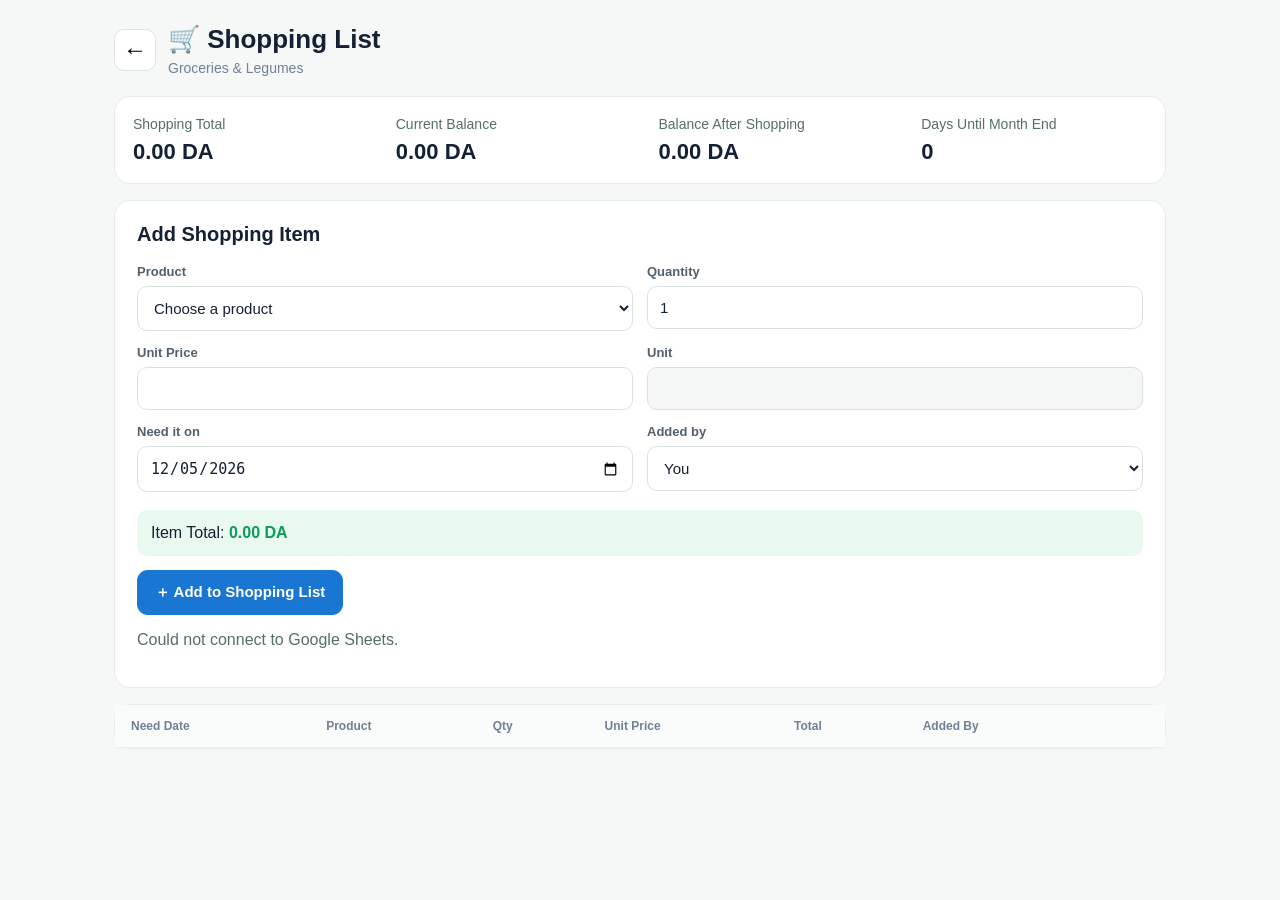
==== shopping.html @ 1693eea4 "Add files via upload" ====
<!DOCTYPE html><html lang="en"><head><meta charset="UTF-8"><meta name="viewport" content="width=device-width,initial-scale=1.0"><title>Shopping - Our Money</title><link rel="stylesheet" href="style.css"></head><body><main class="app"><header class="header page-header"><div><button class="back" onclick="location.href='index.html'">←</button><div><h1>🛒 Shopping List</h1><p>Groceries & Legumes</p></div></div></header><section class="shopping-summary"><div><span>Shopping Total</span><strong id="shoppingTotal">0.00 DA</strong></div><div><span>Current Balance</span><strong id="currentBalance">0.00 DA</strong></div><div><span>Balance After Shopping</span><strong id="afterShopping">0.00 DA</strong></div><div><span>Days Until Month End</span><strong id="daysLeft">0</strong></div></section><section class="form-card show"><h2>Add Shopping Item</h2><div class="form-grid"><label>Product<select id="product" onchange="updatePrice()"><option value="">Choose a product</option></select></label><label>Quantity<input id="quantity" type="number" min="0.01" step="0.01" value="1" oninput="updateTotal()"></label><label>Unit Price<input id="unitPrice" type="number" min="0" step="0.01" oninput="updateTotal()"></label><label>Unit<input id="unit" type="text" readonly></label><label>Need it on<input id="needDate" type="date"></label><label>Added by<select id="person"><option>You</option><option>IKRAM</option></select></label></div><div class="calculated-total">Item Total: <strong id="itemTotal">0.00 DA</strong></div><button class="btn shopping" id="addButton" onclick="addItem()">＋ Add to Shopping List</button><p id="message" class="message"></p></section><section class="table-card"><div class="table-scroll"><table><thead><tr><th>Need Date</th><th>Product</th><th>Qty</th><th>Unit Price</th><th>Total</th><th>Added By</th><th></th></tr></thead><tbody id="shoppingRows"></tbody></table></div></section></main><script>
const API_URL="https://script.google.com/macros/s/AKfycbxzNEYZaptTmCn376kbCmm0QzxR1f2S-38J1EmrvupzPh00GWMHgbAfqJ8vErM9T7k9/exec";let products=[],shopping=[],transactions=[];const money=v=>Number(v).toLocaleString(undefined,{minimumFractionDigits:2,maximumFractionDigits:2})+" DA";
async function loadData(){try{const r=await fetch(API_URL+"?t="+Date.now());const d=await r.json();if(!d.success)throw Error(d.error);products=d.products||[];shopping=d.shopping||[];transactions=d.transactions||[];fillProducts();render()}catch(e){console.error(e);message.textContent="Could not connect to Google Sheets."}}
function fillProducts(){product.innerHTML='<option value="">Choose a product</option>';products.forEach((p,i)=>{const o=document.createElement("option");o.value=i;o.textContent=p.product+" — "+money(p.price)+"/"+p.unit;product.appendChild(o)})}
function updatePrice(){if(product.value===""){unitPrice.value="";unit.value="";updateTotal();return}const p=products[+product.value];unitPrice.value=p.price;unit.value=p.unit;updateTotal()}
function updateTotal(){itemTotal.textContent=money((+quantity.value||0)*(+unitPrice.value||0))}
async function addItem(){if(product.value===""||!+quantity.value||!needDate.value){message.textContent="Please choose a product, quantity and date.";return}const p=products[+product.value];addButton.disabled=true;addButton.textContent="Saving...";try{const r=await fetch(API_URL,{method:"POST",body:JSON.stringify({action:"addShopping",date:needDate.value,product:p.product,quantity:+quantity.value,unit:unit.value,unitPrice:+unitPrice.value,person:person.value})});const x=await r.json();if(!x.success)throw Error(x.error);message.textContent="Added to shopping list ❤️";quantity.value=1;await loadData()}catch(e){console.error(e);message.textContent="Could not save."}finally{addButton.disabled=false;addButton.textContent="＋ Add to Shopping List"}}
async function deleteItem(n){if(!confirm("Remove this item from the shopping list?"))return;try{const r=await fetch(API_URL,{method:"POST",body:JSON.stringify({action:"deleteShopping",rowNumber:n})});const x=await r.json();if(!x.success)throw Error(x.error);await loadData()}catch(e){message.textContent="Could not delete."}}
function balanceNow(){return transactions.reduce((b,t)=>b+(t.type==="in"?+t.amount:-+t.amount),0)}
function render(){const total=shopping.reduce((s,x)=>s+ +x.total,0),bal=balanceNow();shoppingTotal.textContent=money(total);currentBalance.textContent=money(bal);afterShopping.textContent=money(bal-total);afterShopping.className=bal-total<0?"negative":"";const now=new Date(),last=new Date(now.getFullYear(),now.getMonth()+1,0);daysLeft.textContent=last.getDate()-now.getDate();shoppingRows.innerHTML="";[...shopping].sort((a,b)=>a.date.localeCompare(b.date)).forEach(x=>{const tr=document.createElement("tr");tr.innerHTML=`<td>${fmt(x.date)}</td><td>${esc(x.product)}</td><td>${x.quantity} ${esc(x.unit)}</td><td>${money(x.unitPrice)}</td><td class="green">${money(x.total)}</td><td>${esc(x.person)}</td><td><button class="delete-btn" onclick="deleteItem(${x.rowNumber})">×</button></td>`;shoppingRows.appendChild(tr)});if(!shopping.length)shoppingRows.innerHTML='<tr><td colspan="7" class="empty">Your shopping list is empty.</td></tr>'}
function fmt(d){return new Date(d+"T12:00:00").toLocaleDateString()}function esc(s){return String(s).replace(/[&<>"']/g,c=>({"&":"&amp;","<":"&lt;",">":"&gt;","\"":"&quot;","'":"&#039;"}[c]))}needDate.value=new Date().toISOString().slice(0,10);loadData();
</script></body></html>
---- style.css ----
*{box-sizing:border-box}body{margin:0;background:#f6f8f7;color:#142033;font-family:Arial,Helvetica,sans-serif}.app{width:min(1100px,100%);margin:auto;padding:24px}.header{margin-bottom:20px}.header h1{margin:0;font-size:26px}.header p{margin:5px 0 0;color:#718096;font-size:14px}.page-header>div{display:flex;align-items:center;gap:12px}.back{border:1px solid #dce4df;background:#fff;border-radius:10px;width:42px;height:42px;font-size:24px;cursor:pointer}.balance-card{background:#e9f9f0;border:1px solid #d9eee2;border-radius:16px;padding:22px;margin-bottom:16px}.balance-card span,.shopping-summary span{color:#547064;font-size:14px}.balance-card strong{display:block;margin-top:5px;font-size:38px}.buttons{display:flex;gap:10px;margin-bottom:16px}.btn{border:0;border-radius:11px;padding:13px 18px;font-size:15px;font-weight:700;cursor:pointer}.btn:disabled{opacity:.6;cursor:wait}.money-in{background:#12a866;color:#fff}.money-out{background:#ef4b4b;color:#fff}.shopping{background:#1976d2;color:#fff}.cancel{background:#fff;color:#263442;border:1px solid #dce4df}.form-card,.table-card,.shopping-summary{background:#fff;border:1px solid #e6ebe8;border-radius:16px}.form-card{display:none;padding:22px;margin-bottom:16px}.form-card.show{display:block}.form-card h2{margin:0 0 18px;font-size:20px}.form-grid{display:grid;grid-template-columns:1fr 1fr;gap:14px}label{display:block;color:#52606d;font-size:13px;font-weight:700}input,select{width:100%;margin-top:7px;padding:12px;border:1px solid #d9e1dd;border-radius:10px;background:#fff;color:#142033;font-size:15px}input:read-only{background:#f5f7f6}.form-buttons{display:flex;gap:10px;margin-top:18px}.message{color:#547064;min-height:18px}.table-scroll{overflow-x:auto}table{width:100%;min-width:720px;border-collapse:collapse}th,td{padding:14px 16px;text-align:left;border-bottom:1px solid #edf0ef;font-size:14px}th{background:#fafcfb;color:#718096;font-size:12px}.green{color:#0a9c5b;font-weight:700}.red{color:#ed4444;font-weight:700}.empty{text-align:center;color:#718096;padding:35px}.shopping-summary{display:grid;grid-template-columns:repeat(4,1fr);gap:1px;overflow:hidden;margin-bottom:16px}.shopping-summary>div{padding:18px}.shopping-summary strong{display:block;margin-top:6px;font-size:22px}.negative{color:#ed4444!important}.calculated-total{background:#e9f9f0;padding:14px;border-radius:10px;margin-top:18px;margin-bottom:14px}.calculated-total strong{color:#0a9c5b}.delete-btn{border:0;background:#ffe9e9;color:#ed4444;width:30px;height:30px;border-radius:8px;font-size:20px;cursor:pointer}@media(max-width:700px){.app{padding:14px}.buttons{flex-wrap:wrap}.buttons .btn{flex:1 1 30%}.form-grid{grid-template-columns:1fr}.balance-card strong{font-size:32px}.shopping-summary{grid-template-columns:1fr 1fr}}@media(max-width:430px){.shopping-summary{grid-template-columns:1fr}.buttons .btn{flex:1 1 100%}}
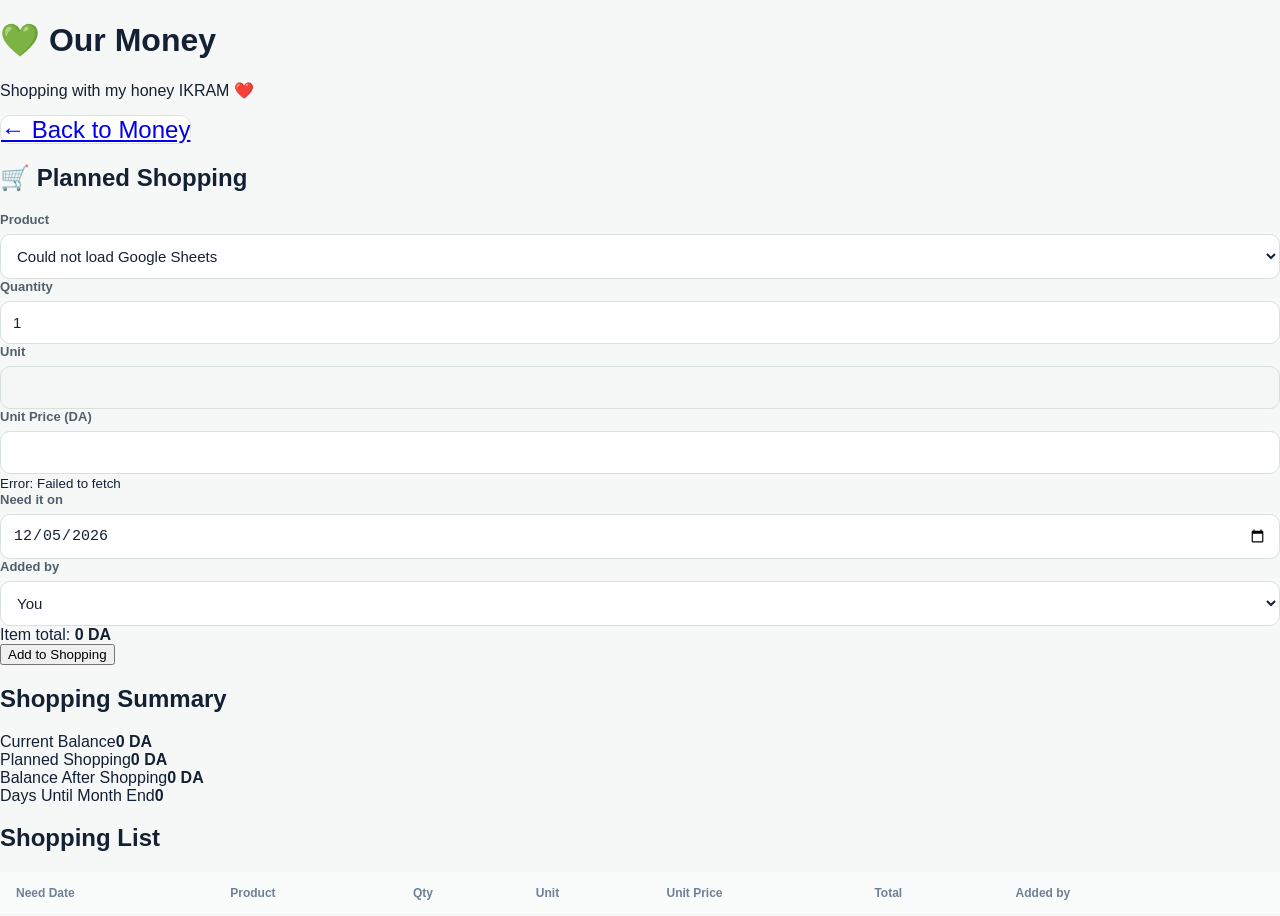
==== commit 76f3b799: "Update shopping.html" ====
--- a/shopping.html
+++ b/shopping.html
@@ -1,12 +1,273 @@
-<!DOCTYPE html><html lang="en"><head><meta charset="UTF-8"><meta name="viewport" content="width=device-width,initial-scale=1.0"><title>Shopping - Our Money</title><link rel="stylesheet" href="style.css"></head><body><main class="app"><header class="header page-header"><div><button class="back" onclick="location.href='index.html'">←</button><div><h1>🛒 Shopping List</h1><p>Groceries & Legumes</p></div></div></header><section class="shopping-summary"><div><span>Shopping Total</span><strong id="shoppingTotal">0.00 DA</strong></div><div><span>Current Balance</span><strong id="currentBalance">0.00 DA</strong></div><div><span>Balance After Shopping</span><strong id="afterShopping">0.00 DA</strong></div><div><span>Days Until Month End</span><strong id="daysLeft">0</strong></div></section><section class="form-card show"><h2>Add Shopping Item</h2><div class="form-grid"><label>Product<select id="product" onchange="updatePrice()"><option value="">Choose a product</option></select></label><label>Quantity<input id="quantity" type="number" min="0.01" step="0.01" value="1" oninput="updateTotal()"></label><label>Unit Price<input id="unitPrice" type="number" min="0" step="0.01" oninput="updateTotal()"></label><label>Unit<input id="unit" type="text" readonly></label><label>Need it on<input id="needDate" type="date"></label><label>Added by<select id="person"><option>You</option><option>IKRAM</option></select></label></div><div class="calculated-total">Item Total: <strong id="itemTotal">0.00 DA</strong></div><button class="btn shopping" id="addButton" onclick="addItem()">＋ Add to Shopping List</button><p id="message" class="message"></p></section><section class="table-card"><div class="table-scroll"><table><thead><tr><th>Need Date</th><th>Product</th><th>Qty</th><th>Unit Price</th><th>Total</th><th>Added By</th><th></th></tr></thead><tbody id="shoppingRows"></tbody></table></div></section></main><script>
-const API_URL="https://script.google.com/macros/s/AKfycbxzNEYZaptTmCn376kbCmm0QzxR1f2S-38J1EmrvupzPh00GWMHgbAfqJ8vErM9T7k9/exec";let products=[],shopping=[],transactions=[];const money=v=>Number(v).toLocaleString(undefined,{minimumFractionDigits:2,maximumFractionDigits:2})+" DA";
-async function loadData(){try{const r=await fetch(API_URL+"?t="+Date.now());const d=await r.json();if(!d.success)throw Error(d.error);products=d.products||[];shopping=d.shopping||[];transactions=d.transactions||[];fillProducts();render()}catch(e){console.error(e);message.textContent="Could not connect to Google Sheets."}}
-function fillProducts(){product.innerHTML='<option value="">Choose a product</option>';products.forEach((p,i)=>{const o=document.createElement("option");o.value=i;o.textContent=p.product+" — "+money(p.price)+"/"+p.unit;product.appendChild(o)})}
-function updatePrice(){if(product.value===""){unitPrice.value="";unit.value="";updateTotal();return}const p=products[+product.value];unitPrice.value=p.price;unit.value=p.unit;updateTotal()}
-function updateTotal(){itemTotal.textContent=money((+quantity.value||0)*(+unitPrice.value||0))}
-async function addItem(){if(product.value===""||!+quantity.value||!needDate.value){message.textContent="Please choose a product, quantity and date.";return}const p=products[+product.value];addButton.disabled=true;addButton.textContent="Saving...";try{const r=await fetch(API_URL,{method:"POST",body:JSON.stringify({action:"addShopping",date:needDate.value,product:p.product,quantity:+quantity.value,unit:unit.value,unitPrice:+unitPrice.value,person:person.value})});const x=await r.json();if(!x.success)throw Error(x.error);message.textContent="Added to shopping list ❤️";quantity.value=1;await loadData()}catch(e){console.error(e);message.textContent="Could not save."}finally{addButton.disabled=false;addButton.textContent="＋ Add to Shopping List"}}
-async function deleteItem(n){if(!confirm("Remove this item from the shopping list?"))return;try{const r=await fetch(API_URL,{method:"POST",body:JSON.stringify({action:"deleteShopping",rowNumber:n})});const x=await r.json();if(!x.success)throw Error(x.error);await loadData()}catch(e){message.textContent="Could not delete."}}
-function balanceNow(){return transactions.reduce((b,t)=>b+(t.type==="in"?+t.amount:-+t.amount),0)}
-function render(){const total=shopping.reduce((s,x)=>s+ +x.total,0),bal=balanceNow();shoppingTotal.textContent=money(total);currentBalance.textContent=money(bal);afterShopping.textContent=money(bal-total);afterShopping.className=bal-total<0?"negative":"";const now=new Date(),last=new Date(now.getFullYear(),now.getMonth()+1,0);daysLeft.textContent=last.getDate()-now.getDate();shoppingRows.innerHTML="";[...shopping].sort((a,b)=>a.date.localeCompare(b.date)).forEach(x=>{const tr=document.createElement("tr");tr.innerHTML=`<td>${fmt(x.date)}</td><td>${esc(x.product)}</td><td>${x.quantity} ${esc(x.unit)}</td><td>${money(x.unitPrice)}</td><td class="green">${money(x.total)}</td><td>${esc(x.person)}</td><td><button class="delete-btn" onclick="deleteItem(${x.rowNumber})">×</button></td>`;shoppingRows.appendChild(tr)});if(!shopping.length)shoppingRows.innerHTML='<tr><td colspan="7" class="empty">Your shopping list is empty.</td></tr>'}
-function fmt(d){return new Date(d+"T12:00:00").toLocaleDateString()}function esc(s){return String(s).replace(/[&<>"']/g,c=>({"&":"&amp;","<":"&lt;",">":"&gt;","\"":"&quot;","'":"&#039;"}[c]))}needDate.value=new Date().toISOString().slice(0,10);loadData();
-</script></body></html>
+<!DOCTYPE html>
+<html lang="en">
+<head>
+<meta charset="UTF-8">
+<meta name="viewport" content="width=device-width, initial-scale=1.0">
+<title>Our Money - Shopping</title>
+<link rel="stylesheet" href="style.css">
+</head>
+<body>
+<div class="container">
+  <header>
+    <h1>💚 Our Money</h1>
+    <p>Shopping with my honey IKRAM ❤️</p>
+    <a class="back" href="index.html">← Back to Money</a>
+  </header>
+
+  <section class="card">
+    <h2>🛒 Planned Shopping</h2>
+
+    <form id="shoppingForm">
+      <label>Product</label>
+      <select id="product" required>
+        <option value="">Loading products from Google Sheets...</option>
+      </select>
+
+      <div class="grid">
+        <div>
+          <label>Quantity</label>
+          <input id="quantity" type="number" min="0.01" step="0.01" value="1" required>
+        </div>
+
+        <div>
+          <label>Unit</label>
+          <input id="unit" type="text" readonly>
+        </div>
+      </div>
+
+      <label>Unit Price (DA)</label>
+      <input id="unitPrice" type="number" min="0" step="0.01" required>
+      <small id="priceSource">Price will be loaded from Google Sheets.</small>
+
+      <label>Need it on</label>
+      <input id="date" type="date" required>
+
+      <label>Added by</label>
+      <select id="person" required>
+        <option>You</option>
+        <option>IKRAM</option>
+      </select>
+
+      <div class="total-box">
+        Item total: <strong><span id="itemTotal">0</span> DA</strong>
+      </div>
+
+      <button type="submit">Add to Shopping</button>
+    </form>
+  </section>
+
+  <section class="card">
+    <h2>Shopping Summary</h2>
+    <div class="summary">
+      <div>Current Balance<strong><span id="balance">0</span> DA</strong></div>
+      <div>Planned Shopping<strong><span id="shoppingTotal">0</span> DA</strong></div>
+      <div>Balance After Shopping<strong><span id="afterBalance">0</span> DA</strong></div>
+      <div>Days Until Month End<strong><span id="daysLeft">0</span></strong></div>
+    </div>
+  </section>
+
+  <section class="card">
+    <h2>Shopping List</h2>
+    <div class="table-wrap">
+      <table>
+        <thead>
+          <tr>
+            <th>Need Date</th>
+            <th>Product</th>
+            <th>Qty</th>
+            <th>Unit</th>
+            <th>Unit Price</th>
+            <th>Total</th>
+            <th>Added by</th>
+            <th></th>
+          </tr>
+        </thead>
+        <tbody id="shoppingRows"></tbody>
+      </table>
+    </div>
+  </section>
+</div>
+
+<script>
+const API_URL = "https://script.google.com/macros/s/AKfycbxZB4Hvk3Tomr5Li6ipi3_nw46u9ZA-VZjQxpsygj5PRttJH0g8pVnVJzNlssOwRiem/exec";
+
+let products = [];
+let shopping = [];
+let transactions = [];
+
+const $ = id => document.getElementById(id);
+const money = n => Number(n || 0).toLocaleString("en-US", {
+  maximumFractionDigits: 2
+});
+
+async function loadData() {
+  try {
+    // Cache-busting query ensures we fetch the latest Products prices.
+    const response = await fetch(API_URL + "?t=" + Date.now(), { cache: "no-store" });
+    const data = await response.json();
+
+    if (!data.success) throw new Error(data.error || "Could not load data.");
+
+    products = data.products || [];
+    shopping = data.shopping || [];
+    transactions = data.transactions || [];
+
+    populateProducts();
+    renderShopping();
+    updateSummary();
+  } catch (err) {
+    $("product").innerHTML = '<option value="">Could not load Google Sheets</option>';
+    $("priceSource").textContent = "Error: " + err.message;
+  }
+}
+
+function populateProducts() {
+  const select = $("product");
+  select.innerHTML = '<option value="">Select a product</option>';
+
+  products.forEach((p, i) => {
+    const option = document.createElement("option");
+    option.value = String(i);
+    option.textContent = p.product + (p.category ? " — " + p.category : "");
+    select.appendChild(option);
+  });
+}
+
+function selectedProduct() {
+  const i = Number($("product").value);
+  return Number.isInteger(i) && products[i] ? products[i] : null;
+}
+
+function fillProductPrice() {
+  const p = selectedProduct();
+
+  if (!p) {
+    $("unit").value = "";
+    $("unitPrice").value = "";
+    $("priceSource").textContent = "Price will be loaded from Google Sheets.";
+    updateItemTotal();
+    return;
+  }
+
+  // This is the price returned directly from the Products sheet.
+  $("unit").value = p.unit || "";
+  $("unitPrice").value = p.price;
+  $("priceSource").textContent =
+    "Price from Google Sheets: " + money(p.price) + " DA (editable)";
+  updateItemTotal();
+}
+
+function updateItemTotal() {
+  const qty = Number($("quantity").value) || 0;
+  const price = Number($("unitPrice").value) || 0;
+  $("itemTotal").textContent = money(qty * price);
+}
+
+function getBalance() {
+  return transactions.reduce((balance, t) => {
+    return balance + (t.type === "in" ? Number(t.amount) : -Number(t.amount));
+  }, 0);
+}
+
+function updateSummary() {
+  const balance = getBalance();
+  const total = shopping.reduce((sum, x) => sum + Number(x.total || 0), 0);
+
+  const now = new Date();
+  const end = new Date(now.getFullYear(), now.getMonth() + 1, 0);
+  const daysLeft = Math.max(0, Math.ceil((end - now) / 86400000));
+
+  $("balance").textContent = money(balance);
+  $("shoppingTotal").textContent = money(total);
+  $("afterBalance").textContent = money(balance - total);
+  $("daysLeft").textContent = daysLeft;
+}
+
+function renderShopping() {
+  const tbody = $("shoppingRows");
+  tbody.innerHTML = "";
+
+  shopping.forEach(item => {
+    const tr = document.createElement("tr");
+    tr.innerHTML = `
+      <td>${escapeHtml(item.date)}</td>
+      <td>${escapeHtml(item.product)}</td>
+      <td>${money(item.quantity)}</td>
+      <td>${escapeHtml(item.unit)}</td>
+      <td>${money(item.unitPrice)} DA</td>
+      <td>${money(item.total)} DA</td>
+      <td>${escapeHtml(item.person)}</td>
+      <td><button class="delete" onclick="removeShopping(${item.rowNumber})">Delete</button></td>
+    `;
+    tbody.appendChild(tr);
+  });
+
+  if (!shopping.length) {
+    tbody.innerHTML = '<tr><td colspan="8">No planned shopping yet.</td></tr>';
+  }
+}
+
+async function removeShopping(rowNumber) {
+  if (!confirm("Delete this shopping item?")) return;
+
+  try {
+    const response = await fetch(API_URL, {
+      method: "POST",
+      body: JSON.stringify({ action: "deleteShopping", rowNumber })
+    });
+    const data = await response.json();
+    if (!data.success) throw new Error(data.error || "Delete failed.");
+    await loadData();
+  } catch (err) {
+    alert(err.message);
+  }
+}
+
+$("product").addEventListener("change", fillProductPrice);
+$("quantity").addEventListener("input", updateItemTotal);
+$("unitPrice").addEventListener("input", updateItemTotal);
+
+$("shoppingForm").addEventListener("submit", async e => {
+  e.preventDefault();
+
+  const p = selectedProduct();
+  if (!p) return alert("Please select a product.");
+
+  const payload = {
+    action: "addShopping",
+    date: $("date").value,
+    product: p.product,
+    quantity: Number($("quantity").value),
+    unit: $("unit").value,
+    unitPrice: Number($("unitPrice").value),
+    person: $("person").value
+  };
+
+  try {
+    const response = await fetch(API_URL, {
+      method: "POST",
+      body: JSON.stringify(payload)
+    });
+    const data = await response.json();
+    if (!data.success) throw new Error(data.error || "Could not save shopping.");
+
+    e.target.reset();
+    $("quantity").value = 1;
+    await loadData();
+  } catch (err) {
+    alert(err.message);
+  }
+});
+
+function escapeHtml(value) {
+  return String(value ?? "").replace(/[&<>"']/g, c => ({
+    "&":"&amp;", "<":"&lt;", ">":"&gt;", '"':"&quot;", "'":"&#039;"
+  }[c]));
+}
+
+$("date").value = new Date().toISOString().slice(0,10);
+loadData();
+</script>
+</body>
+</html>
+
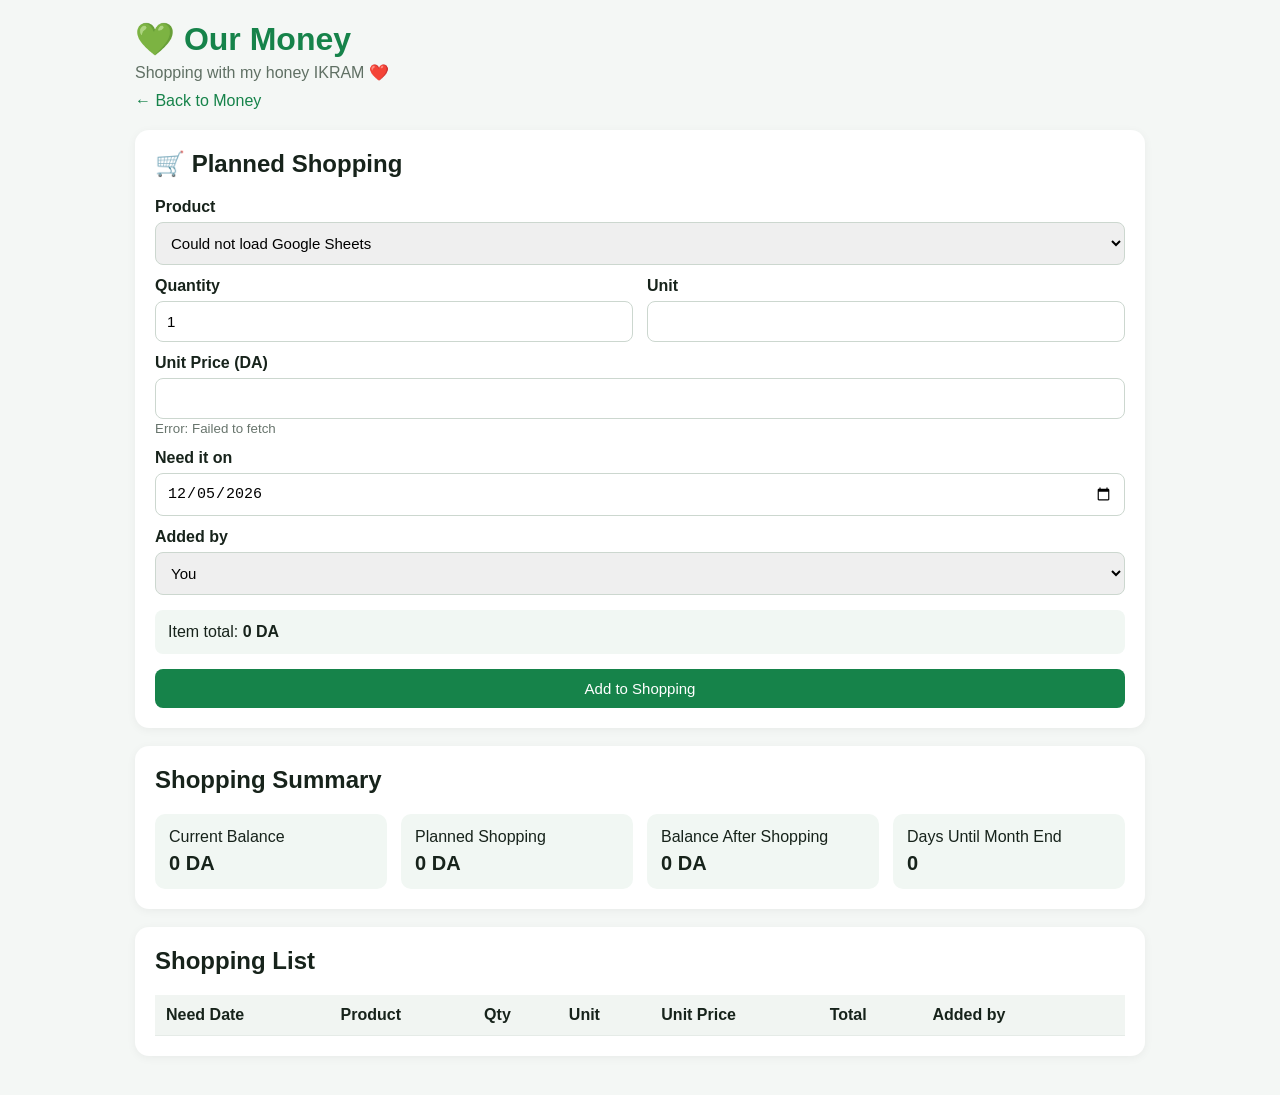
==== commit 9cf75772: "Add files via upload" ====
--- a/shopping.html
+++ b/shopping.html
@@ -270,4 +270,3 @@
 </script>
 </body>
 </html>
-
--- a/style.css
+++ b/style.css
@@ -1 +1 @@
-*{box-sizing:border-box}body{margin:0;background:#f6f8f7;color:#142033;font-family:Arial,Helvetica,sans-serif}.app{width:min(1100px,100%);margin:auto;padding:24px}.header{margin-bottom:20px}.header h1{margin:0;font-size:26px}.header p{margin:5px 0 0;color:#718096;font-size:14px}.page-header>div{display:flex;align-items:center;gap:12px}.back{border:1px solid #dce4df;background:#fff;border-radius:10px;width:42px;height:42px;font-size:24px;cursor:pointer}.balance-card{background:#e9f9f0;border:1px solid #d9eee2;border-radius:16px;padding:22px;margin-bottom:16px}.balance-card span,.shopping-summary span{color:#547064;font-size:14px}.balance-card strong{display:block;margin-top:5px;font-size:38px}.buttons{display:flex;gap:10px;margin-bottom:16px}.btn{border:0;border-radius:11px;padding:13px 18px;font-size:15px;font-weight:700;cursor:pointer}.btn:disabled{opacity:.6;cursor:wait}.money-in{background:#12a866;color:#fff}.money-out{background:#ef4b4b;color:#fff}.shopping{background:#1976d2;color:#fff}.cancel{background:#fff;color:#263442;border:1px solid #dce4df}.form-card,.table-card,.shopping-summary{background:#fff;border:1px solid #e6ebe8;border-radius:16px}.form-card{display:none;padding:22px;margin-bottom:16px}.form-card.show{display:block}.form-card h2{margin:0 0 18px;font-size:20px}.form-grid{display:grid;grid-template-columns:1fr 1fr;gap:14px}label{display:block;color:#52606d;font-size:13px;font-weight:700}input,select{width:100%;margin-top:7px;padding:12px;border:1px solid #d9e1dd;border-radius:10px;background:#fff;color:#142033;font-size:15px}input:read-only{background:#f5f7f6}.form-buttons{display:flex;gap:10px;margin-top:18px}.message{color:#547064;min-height:18px}.table-scroll{overflow-x:auto}table{width:100%;min-width:720px;border-collapse:collapse}th,td{padding:14px 16px;text-align:left;border-bottom:1px solid #edf0ef;font-size:14px}th{background:#fafcfb;color:#718096;font-size:12px}.green{color:#0a9c5b;font-weight:700}.red{color:#ed4444;font-weight:700}.empty{text-align:center;color:#718096;padding:35px}.shopping-summary{display:grid;grid-template-columns:repeat(4,1fr);gap:1px;overflow:hidden;margin-bottom:16px}.shopping-summary>div{padding:18px}.shopping-summary strong{display:block;margin-top:6px;font-size:22px}.negative{color:#ed4444!important}.calculated-total{background:#e9f9f0;padding:14px;border-radius:10px;margin-top:18px;margin-bottom:14px}.calculated-total strong{color:#0a9c5b}.delete-btn{border:0;background:#ffe9e9;color:#ed4444;width:30px;height:30px;border-radius:8px;font-size:20px;cursor:pointer}@media(max-width:700px){.app{padding:14px}.buttons{flex-wrap:wrap}.buttons .btn{flex:1 1 30%}.form-grid{grid-template-columns:1fr}.balance-card strong{font-size:32px}.shopping-summary{grid-template-columns:1fr 1fr}}@media(max-width:430px){.shopping-summary{grid-template-columns:1fr}.buttons .btn{flex:1 1 100%}}
+*{box-sizing:border-box}body{margin:0;font-family:Arial,sans-serif;background:#f4f7f5;color:#17231b}.container{max-width:1050px;margin:auto;padding:20px}header{margin-bottom:20px}h1{margin:0 0 5px;color:#16834a}header p{margin:0 0 10px;color:#607064}.back{color:#16834a;text-decoration:none}.card{background:#fff;border-radius:14px;padding:20px;margin-bottom:18px;box-shadow:0 2px 10px #0000000d}h2{margin-top:0}label{display:block;margin:12px 0 6px;font-weight:600}input,select,button{width:100%;padding:11px;border:1px solid #ccd7cf;border-radius:8px;font-size:15px}button{background:#16834a;color:white;border:0;cursor:pointer;margin-top:15px}.grid,.summary{display:grid;grid-template-columns:repeat(2,1fr);gap:14px}.summary{grid-template-columns:repeat(4,1fr)}.summary div{background:#f1f7f3;padding:14px;border-radius:10px}.summary strong{display:block;margin-top:6px;font-size:20px}.total-box{margin-top:15px;padding:13px;background:#f1f7f3;border-radius:8px}.table-wrap{overflow-x:auto}table{width:100%;border-collapse:collapse;min-width:780px}th,td{text-align:left;padding:11px;border-bottom:1px solid #e5ebe7}th{background:#f1f5f2}.delete{width:auto;margin:0;padding:7px 10px;background:#c94a4a}small{color:#68756d}@media(max-width:700px){.grid,.summary{grid-template-columns:1fr}.container{padding:12px}}
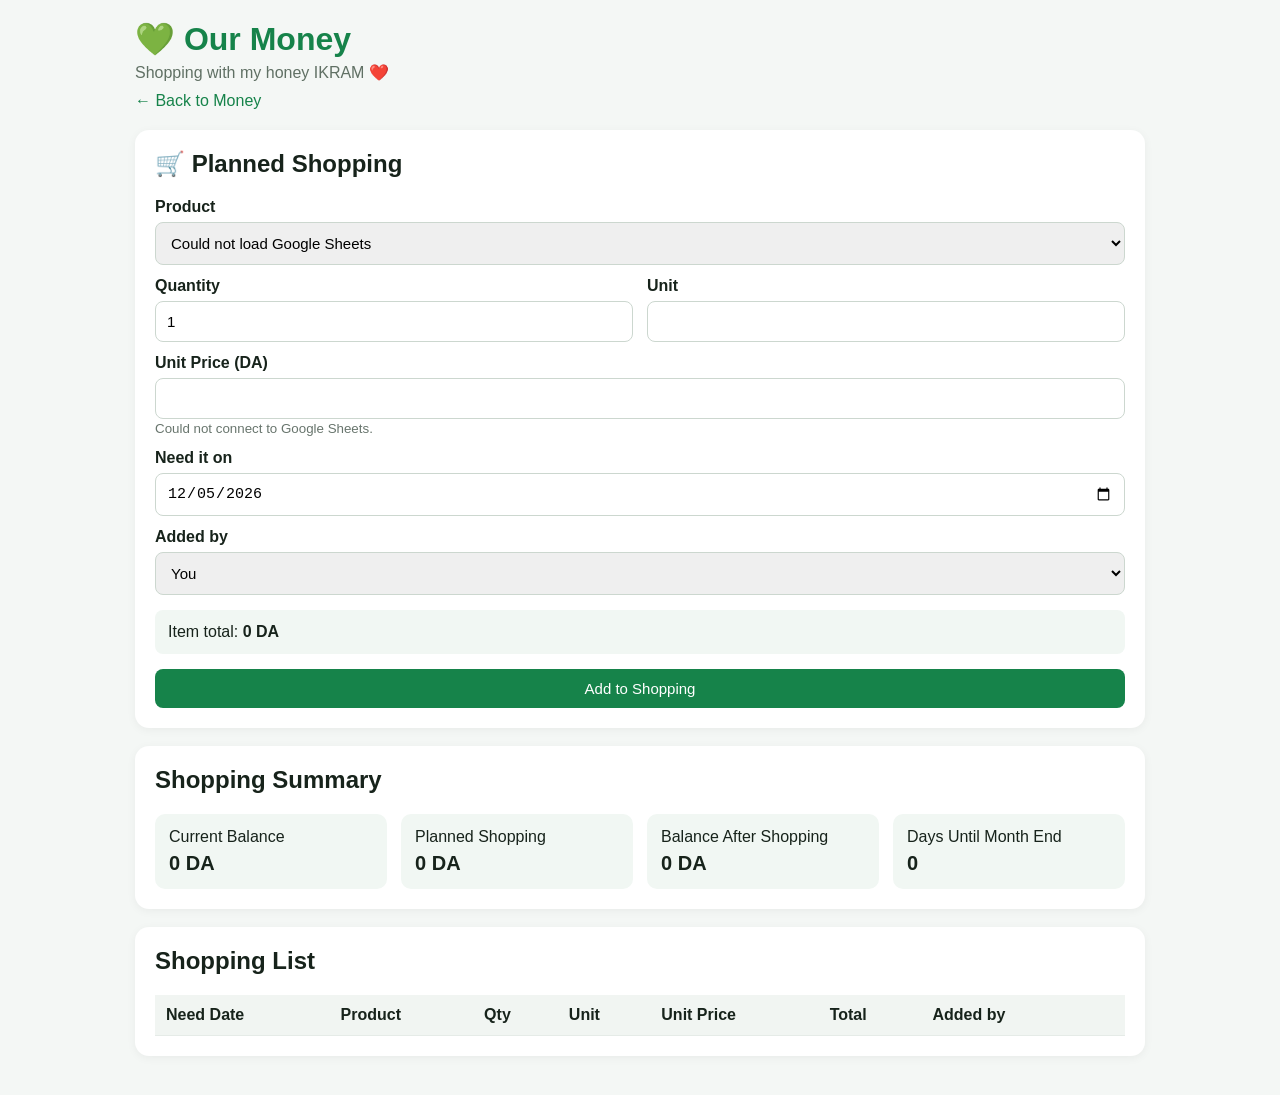
==== commit f7aa2c9d: "Update shopping.html" ====
--- a/shopping.html
+++ b/shopping.html
@@ -89,7 +89,7 @@
 </div>
 
 <script>
-const API_URL = "https://script.google.com/macros/s/AKfycbxZB4Hvk3Tomr5Li6ipi3_nw46u9ZA-VZjQxpsygj5PRttJH0g8pVnVJzNlssOwRiem/exec";
+const API_URL = "https://script.google.com/macros/s/AKfycbweEJrEkVzBJn9XxIZeAjpe2zIwhKx7Ls3KuRo52tXnEG4XFmjPMhlCDs9ppN3pFurY/exec";
 
 let products = [];
 let shopping = [];
@@ -100,25 +100,49 @@
   maximumFractionDigits: 2
 });
 
-async function loadData() {
-  try {
-    // Cache-busting query ensures we fetch the latest Products prices.
-    const response = await fetch(API_URL + "?t=" + Date.now(), { cache: "no-store" });
-    const data = await response.json();
-
-    if (!data.success) throw new Error(data.error || "Could not load data.");
-
-    products = data.products || [];
-    shopping = data.shopping || [];
-    transactions = data.transactions || [];
-
-    populateProducts();
-    renderShopping();
-    updateSummary();
-  } catch (err) {
-    $("product").innerHTML = '<option value="">Could not load Google Sheets</option>';
-    $("priceSource").textContent = "Error: " + err.message;
-  }
+function loadData() {
+  return new Promise((resolve, reject) => {
+    const callbackName = "googleSheetsCallback_" + Date.now();
+
+    window[callbackName] = function(data) {
+      delete window[callbackName];
+
+      const script = document.getElementById(callbackName);
+      if (script) script.remove();
+
+      if (!data.success) {
+        reject(new Error(data.error || "Google Sheets returned an error."));
+        return;
+      }
+
+      products = data.products || [];
+      shopping = data.shopping || [];
+      transactions = data.transactions || [];
+
+      populateProducts();
+      renderShopping();
+      updateSummary();
+
+      resolve(data);
+    };
+
+    const script = document.createElement("script");
+    script.id = callbackName;
+    script.src = API_URL + "?callback=" + callbackName + "&t=" + Date.now();
+    script.onerror = function() {
+      delete window[callbackName];
+      script.remove();
+      reject(new Error("Could not connect to Google Sheets."));
+    };
+
+    document.body.appendChild(script);
+  }).catch(err => {
+    $("product").innerHTML =
+      '<option value="">Could not load Google Sheets</option>';
+
+    $("priceSource").textContent = err.message;
+    console.error(err);
+  });
 }
 
 function populateProducts() {
